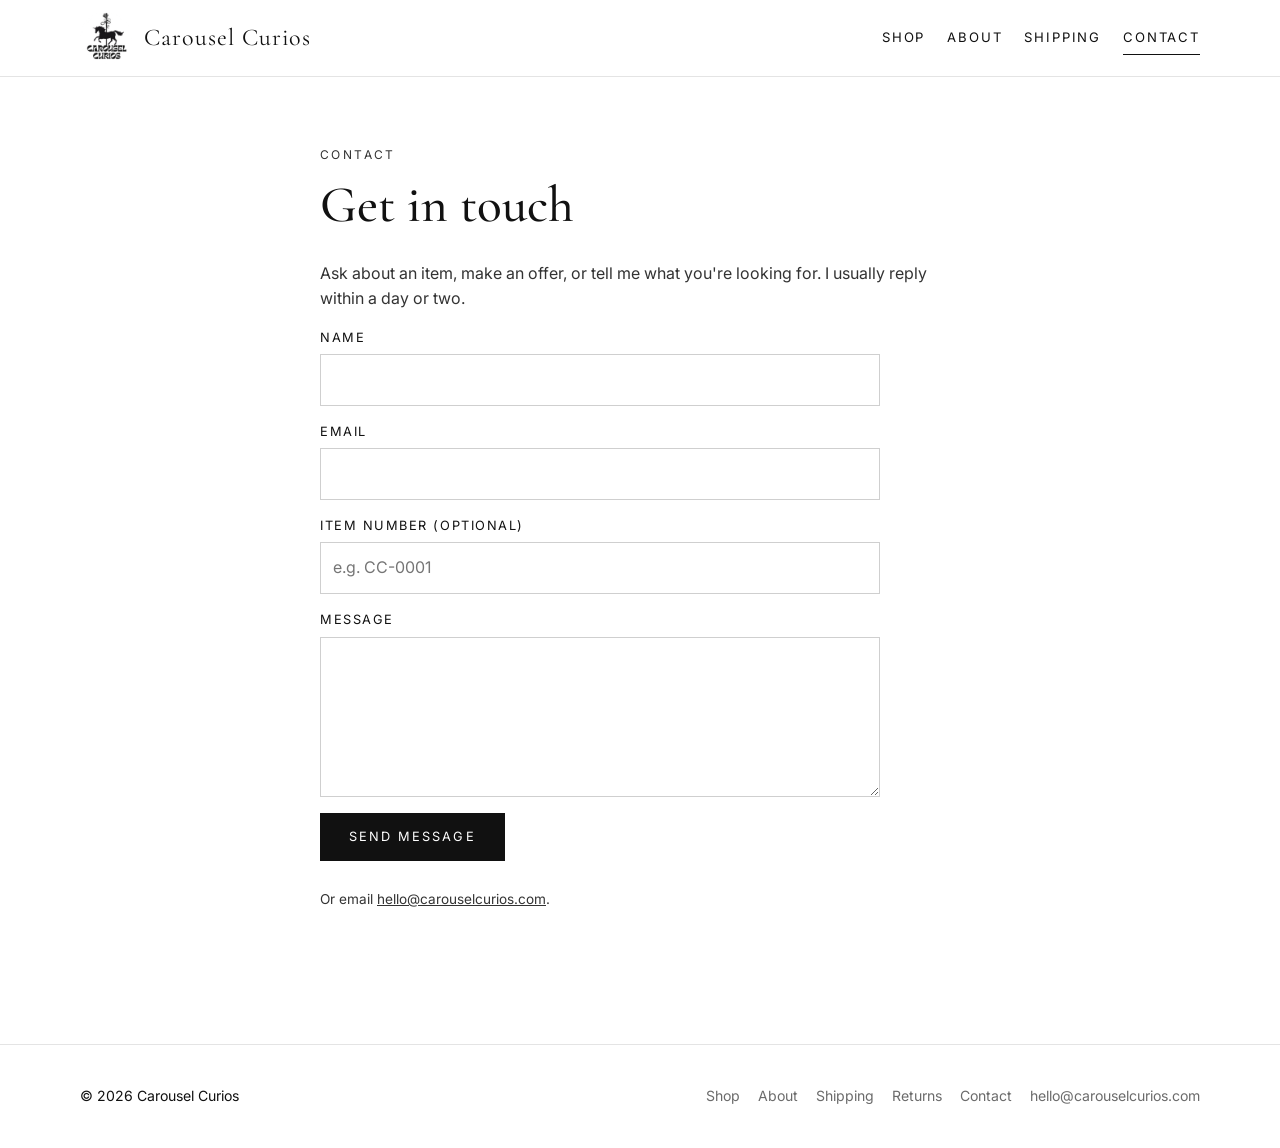
==== contact.html @ b96d96a7 "Carousel Curios shop site Static GitHub Pages site that reads inventory from the Google Sheet: shop " ====
<!doctype html>
<html lang="en">
<head>
<meta charset="utf-8">
<meta name="viewport" content="width=device-width, initial-scale=1">
<title>Contact | Carousel Curios</title>
<meta name="description" content="Carousel Curios: rare vintage books, art, vintage clothing, collectibles and antiques.">
<meta property="og:title" content="Contact | Carousel Curios">
<meta property="og:description" content="Carousel Curios: rare vintage books, art, vintage clothing, collectibles and antiques.">
<meta property="og:image" content="assets/logo.png">
<link rel="icon" href="assets/favicon.png">
<link rel="preconnect" href="https://fonts.googleapis.com">
<link rel="preconnect" href="https://fonts.gstatic.com" crossorigin>
<link href="https://fonts.googleapis.com/css2?family=Cormorant+Garamond:wght@400;500&family=Inter:wght@400;500&display=swap" rel="stylesheet">
<link rel="stylesheet" href="assets/style.css">
</head>
<body data-page="contact">
<header class="site-header"></header>
<main>
<div class="wrap prose">
  <p class="eyebrow">Contact</p>
  <h1>Get in touch</h1>
  <p>Ask about an item, make an offer, or tell me what you're looking for. I usually reply within a day or two.</p>
  <p class="notice" id="status" hidden role="status"></p>
  <form class="contact">
    <label>Name <input name="name" required autocomplete="name"></label>
    <label>Email <input name="email" type="email" required autocomplete="email"></label>
    <label>Item number (optional) <input name="item" placeholder="e.g. CC-0001"></label>
    <label>Message <textarea name="message" required></textarea></label>
    <input class="hp" name="_gotcha" tabindex="-1" autocomplete="off" aria-hidden="true">
    <div><button class="btn" type="submit">Send message</button></div>
  </form>
  <p class="small" style="margin-top:28px">Or email <a id="mail" href="#"></a><span id="ig" hidden>, or send a message on <a href="#" target="_blank" rel="noopener">Instagram</a></span>.</p>
</div>
</main>
<footer class="site-footer"></footer>
<script src="assets/config.js"></script>
<script src="assets/app.js"></script>
</body>
</html>
---- assets/style.css ----
:root {
  --ink: #111;
  --paper: #fff;
  --muted: #6b6b6b;
  --line: #e4e4e4;
  --soft: #f6f6f4;
  --serif: "Cormorant Garamond", Georgia, "Times New Roman", serif;
  --sans: "Inter", -apple-system, "Segoe UI", Helvetica, Arial, sans-serif;
  --max: 1160px;
}

* { box-sizing: border-box; }
html { -webkit-text-size-adjust: 100%; }
body {
  margin: 0;
  background: var(--paper);
  color: var(--ink);
  font: 16px/1.6 var(--sans);
}
img { max-width: 100%; display: block; }
a { color: inherit; }
h1, h2, h3 { font-family: var(--serif); font-weight: 500; line-height: 1.15; margin: 0 0 .5em; }
h1 { font-size: clamp(2rem, 5vw, 3.2rem); }
h2 { font-size: clamp(1.6rem, 3.5vw, 2.2rem); }
h3 { font-size: 1.35rem; }

.wrap { max-width: var(--max); margin: 0 auto; padding: 0 20px; }

/* Header */
.site-header { border-bottom: 1px solid var(--line); background: var(--paper); position: sticky; top: 0; z-index: 10; }
.site-header .wrap { display: flex; align-items: center; justify-content: space-between; gap: 16px; min-height: 76px; }
.brand { display: flex; align-items: center; gap: 12px; text-decoration: none; }
.brand img { width: 52px; height: 52px; }
.brand span { font-family: var(--serif); font-size: 1.5rem; letter-spacing: .04em; }
.nav { display: flex; gap: 22px; font-size: .82rem; letter-spacing: .14em; text-transform: uppercase; }
.nav a { text-decoration: none; padding: 6px 0; border-bottom: 1px solid transparent; }
.nav a:hover, .nav a[aria-current="page"] { border-color: var(--ink); }
.menu-btn { display: none; background: none; border: 1px solid var(--ink); padding: 8px 12px; font: inherit; font-size: .8rem; letter-spacing: .12em; text-transform: uppercase; cursor: pointer; }

@media (max-width: 760px) {
  .menu-btn { display: block; }
  .nav { display: none; position: absolute; top: 76px; left: 0; right: 0; background: var(--paper); flex-direction: column; gap: 0; border-bottom: 1px solid var(--line); }
  .nav.open { display: flex; }
  .nav a { padding: 14px 20px; border-bottom: 1px solid var(--line); }
  .brand span { font-size: 1.25rem; }
}

/* Hero */
.hero { text-align: center; padding: 72px 0 56px; border-bottom: 1px solid var(--line); }
.hero img { width: 150px; margin: 0 auto 20px; }
.hero p { color: var(--muted); max-width: 520px; margin: 0 auto 28px; }

.btn {
  display: inline-block; background: var(--ink); color: var(--paper); border: 1px solid var(--ink);
  padding: 13px 28px; font: inherit; font-size: .8rem; letter-spacing: .16em; text-transform: uppercase;
  text-decoration: none; cursor: pointer; transition: background .15s, color .15s;
}
.btn:hover { background: var(--paper); color: var(--ink); }
.btn.ghost { background: var(--paper); color: var(--ink); }
.btn.ghost:hover { background: var(--ink); color: var(--paper); }
.btn[disabled] { opacity: .45; cursor: not-allowed; }

section { padding-top: 56px; padding-bottom: 56px; }
.hero + section { padding-top: 48px; }
.section-head { display: flex; justify-content: space-between; align-items: baseline; gap: 16px; flex-wrap: wrap; margin-bottom: 28px; }
.eyebrow { font-size: .75rem; letter-spacing: .2em; text-transform: uppercase; color: var(--muted); }

/* Filters */
.filters { display: flex; gap: 10px; flex-wrap: wrap; margin-bottom: 28px; }
.filters input, .filters select {
  font: inherit; font-size: .9rem; padding: 10px 12px; border: 1px solid var(--line); background: var(--paper); color: var(--ink); border-radius: 0;
}
.filters input { flex: 1 1 220px; }
.filters input:focus, .filters select:focus { outline: 1px solid var(--ink); }

/* Grid */
.grid { display: grid; grid-template-columns: repeat(auto-fill, minmax(220px, 1fr)); gap: 36px 24px; }
@media (max-width: 520px) { .grid { grid-template-columns: repeat(2, 1fr); gap: 24px 14px; } }
.card { text-decoration: none; display: block; }
.card .ph { aspect-ratio: 4 / 5; background: var(--soft); overflow: hidden; position: relative; }
.card .ph img { width: 100%; height: 100%; object-fit: cover; transition: transform .4s; }
.card:hover .ph img { transform: scale(1.03); }
.card h3 { font-size: 1.15rem; margin: 12px 0 2px; }
.card .meta { color: var(--muted); font-size: .85rem; }
.card .price { margin-top: 4px; font-size: .95rem; }
.tag {
  position: absolute; top: 10px; left: 10px; background: var(--ink); color: var(--paper);
  font-size: .68rem; letter-spacing: .16em; text-transform: uppercase; padding: 4px 8px;
}
.card.sold .ph img { filter: grayscale(1); opacity: .55; }
.empty { color: var(--muted); padding: 40px 0; text-align: center; }

/* Item page */
.item { display: grid; grid-template-columns: 1.1fr 1fr; gap: 48px; padding: 48px 0 72px; }
@media (max-width: 820px) { .item { grid-template-columns: 1fr; gap: 28px; padding-top: 24px; } }
.gallery .main { aspect-ratio: 4 / 5; background: var(--soft); }
.gallery .main img { width: 100%; height: 100%; object-fit: contain; }
.thumbs { display: flex; gap: 10px; margin-top: 10px; }
.thumbs button { padding: 0; border: 1px solid var(--line); background: none; width: 72px; aspect-ratio: 4 / 5; cursor: pointer; }
.thumbs button[aria-current="true"] { border-color: var(--ink); }
.thumbs img { width: 100%; height: 100%; object-fit: cover; }
.item .price { font-size: 1.4rem; margin: 6px 0 20px; }
.item .desc { margin-bottom: 26px; }
.details { border-top: 1px solid var(--line); margin: 28px 0 0; padding: 0; }
.details div { display: flex; justify-content: space-between; gap: 16px; padding: 10px 0; border-bottom: 1px solid var(--line); font-size: .92rem; }
.details dt { color: var(--muted); }
.details dd { margin: 0; text-align: right; }
.actions { display: flex; gap: 10px; flex-wrap: wrap; }
.small { font-size: .85rem; color: var(--muted); }
.crumbs { font-size: .8rem; letter-spacing: .1em; text-transform: uppercase; color: var(--muted); padding-top: 28px; }
.crumbs a { text-decoration: none; }

/* Text pages */
.prose { max-width: 680px; padding-top: 56px; padding-bottom: 80px; }
.prose h2 { margin-top: 1.6em; }
.prose p, .prose li { color: #333; }

/* Contact form */
form.contact { display: grid; gap: 16px; max-width: 560px; }
form.contact label { display: grid; gap: 6px; font-size: .8rem; letter-spacing: .12em; text-transform: uppercase; }
form.contact input, form.contact textarea {
  font: inherit; font-size: 1rem; letter-spacing: normal; text-transform: none; padding: 12px; border: 1px solid #cfcfcf; border-radius: 0; background: var(--paper); color: var(--ink);
}
form.contact input:focus, form.contact textarea:focus { outline: 1px solid var(--ink); border-color: var(--ink); }
form.contact textarea { min-height: 160px; resize: vertical; }
.hp { position: absolute; left: -9999px; }
.notice { padding: 14px 16px; border: 1px solid var(--ink); margin-bottom: 20px; }

/* Footer */
.site-footer { border-top: 1px solid var(--line); padding: 40px 0; margin-top: 40px; font-size: .88rem; }
.site-footer .wrap { display: flex; justify-content: space-between; gap: 24px; flex-wrap: wrap; }
.site-footer nav { display: flex; gap: 18px; flex-wrap: wrap; }
.site-footer a { text-decoration: none; color: var(--muted); }
.site-footer a:hover { color: var(--ink); }
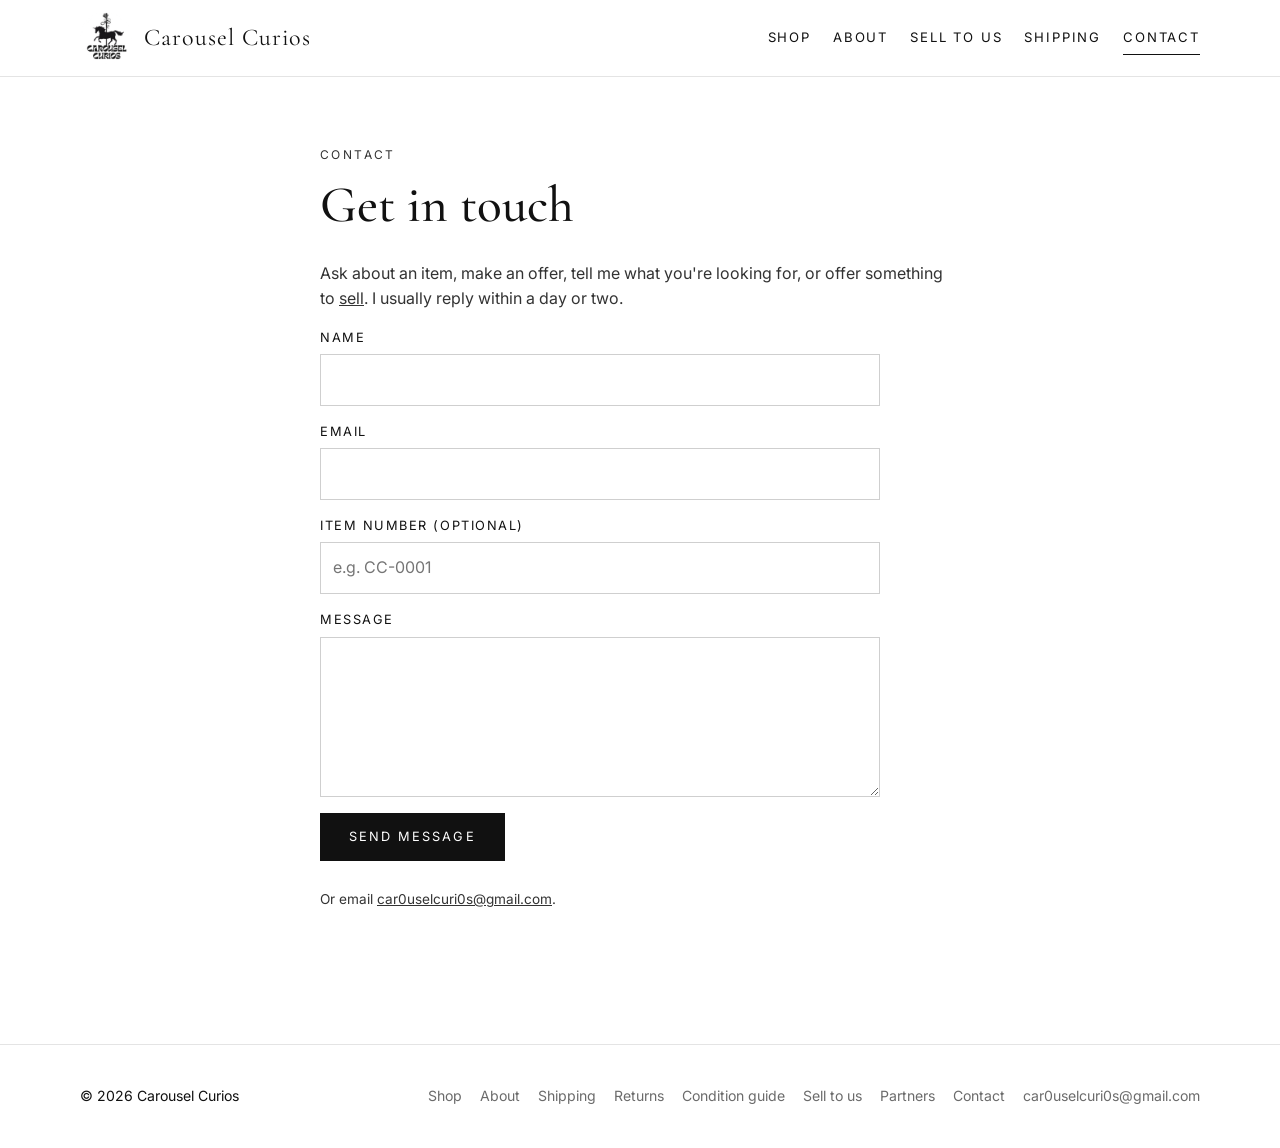
==== commit 4ab524b4: "Focus the shop on old books, antiques and vintage; add sourcing, partner and condition pages - Brows" ====
--- a/contact.html
+++ b/contact.html
@@ -20,13 +20,14 @@
 <div class="wrap prose">
   <p class="eyebrow">Contact</p>
   <h1>Get in touch</h1>
-  <p>Ask about an item, make an offer, or tell me what you're looking for. I usually reply within a day or two.</p>
+  <p>Ask about an item, make an offer, tell me what you're looking for, or offer something to <a href="sell.html">sell</a>. I usually reply within a day or two.</p>
   <p class="notice" id="status" hidden role="status"></p>
   <form class="contact">
     <label>Name <input name="name" required autocomplete="name"></label>
     <label>Email <input name="email" type="email" required autocomplete="email"></label>
     <label>Item number (optional) <input name="item" placeholder="e.g. CC-0001"></label>
     <label>Message <textarea name="message" required></textarea></label>
+    <input type="hidden" name="_subject">
     <input class="hp" name="_gotcha" tabindex="-1" autocomplete="off" aria-hidden="true">
     <div><button class="btn" type="submit">Send message</button></div>
   </form>
--- a/assets/style.css
+++ b/assets/style.css
@@ -132,3 +132,14 @@
 .site-footer nav { display: flex; gap: 18px; flex-wrap: wrap; }
 .site-footer a { text-decoration: none; color: var(--muted); }
 .site-footer a:hover { color: var(--ink); }
+
+/* Browse tiles */
+.tiles { display: grid; grid-template-columns: repeat(auto-fill, minmax(200px, 1fr)); gap: 14px; }
+.tile { display: flex; flex-direction: column; gap: 4px; padding: 26px 22px; border: 1px solid var(--ink); text-decoration: none; transition: background .15s, color .15s; }
+.tile span { font-family: var(--serif); font-size: 1.5rem; line-height: 1.1; }
+.tile small { font-size: .75rem; letter-spacing: .16em; text-transform: uppercase; color: var(--muted); }
+.tile:hover { background: var(--ink); color: var(--paper); }
+.tile:hover small { color: #bbb; }
+.hero-actions { display: flex; gap: 10px; justify-content: center; flex-wrap: wrap; }
+section.wrap { padding-top: 44px; padding-bottom: 44px; }
+.prose .details dd { text-align: left; max-width: 65%; }
